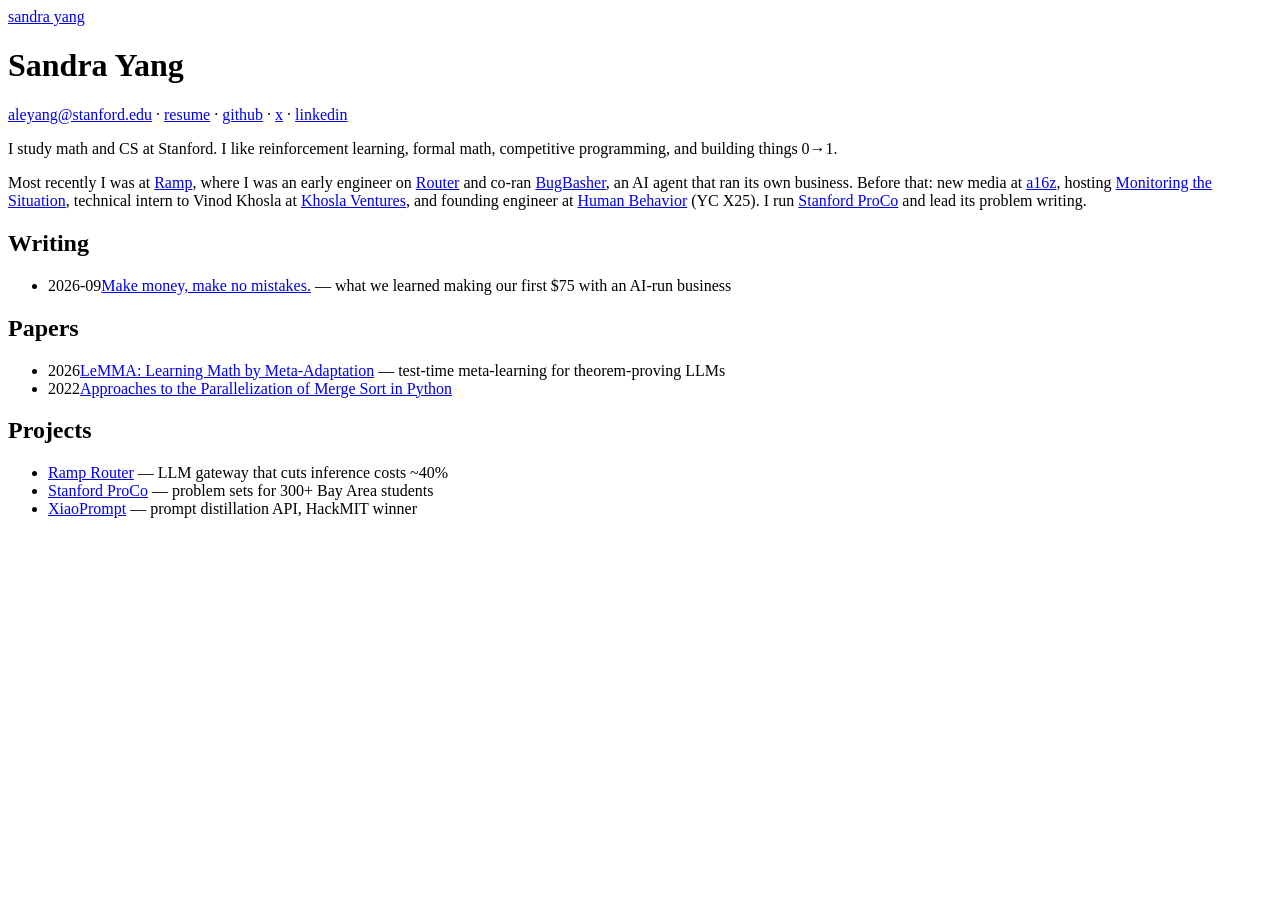
==== public/index.html @ 0807a64a "Minimal LaTeX-style personal site + resume Co-Authored-By: Devin AI <158243242+devin-ai-integration[" ====
<!doctype html>
<html lang="en">
<head>
<meta charset="utf-8">
<meta name="viewport" content="width=device-width, initial-scale=1">
<title>sandra yang</title>
<meta name="description" content="Sandra Yang — math &amp; CS at Stanford.">
<link rel="stylesheet" href="/style.css">
</head>
<body>
<main>
<nav><a href="/">sandra yang</a></nav>
<h1>Sandra Yang</h1>
<p class="meta"><a href="mailto:aleyang@stanford.edu">aleyang@stanford.edu</a> · <a href="/resume.pdf">resume</a> · <a href="https://github.com/birdhumming">github</a> · <a href="https://x.com/sandylikesfrogs">x</a> · <a href="https://www.linkedin.com/in/aleyang">linkedin</a></p>
<p>I study math and CS at Stanford. I like reinforcement learning, formal math, competitive programming, and building things 0→1.</p>
<p>Most recently I was at <a href="https://ramp.com">Ramp</a>, where I was an early engineer on <a href="/router">Router</a> and co-ran <a href="/bugbasher">BugBasher</a>, an AI agent that ran its own business. Before that: new media at <a href="https://a16z.com">a16z</a>, hosting <a href="/mts">Monitoring the Situation</a>, technical intern to Vinod Khosla at <a href="https://khoslaventures.com">Khosla Ventures</a>, and founding engineer at <a href="https://humanbehavior.co">Human Behavior</a> (YC X25). I run <a href="/proco">Stanford ProCo</a> and lead its problem writing.</p>

<h2>Writing</h2>
<ul class="plain">
<li><span class="date">2026-09</span><a href="/bugbasher">Make money, make no mistakes.</a> — what we learned making our first $75 with an AI-run business</li>
</ul>

<h2>Papers</h2>
<ul class="plain">
<li><span class="date">2026</span><a href="/lemma">LeMMA: Learning Math by Meta-Adaptation</a> — test-time meta-learning for theorem-proving LLMs</li>
<li><span class="date">2022</span><a href="/mergesort">Approaches to the Parallelization of Merge Sort in Python</a></li>
</ul>

<h2>Projects</h2>
<ul class="plain">
<li><a href="/router">Ramp Router</a> — LLM gateway that cuts inference costs ~40%</li>
<li><a href="/proco">Stanford ProCo</a> — problem sets for 300+ Bay Area students</li>
<li><a href="/xiaoprompt">XiaoPrompt</a> — prompt distillation API, HackMIT winner</li>
</ul>

</main>
</body>
</html>
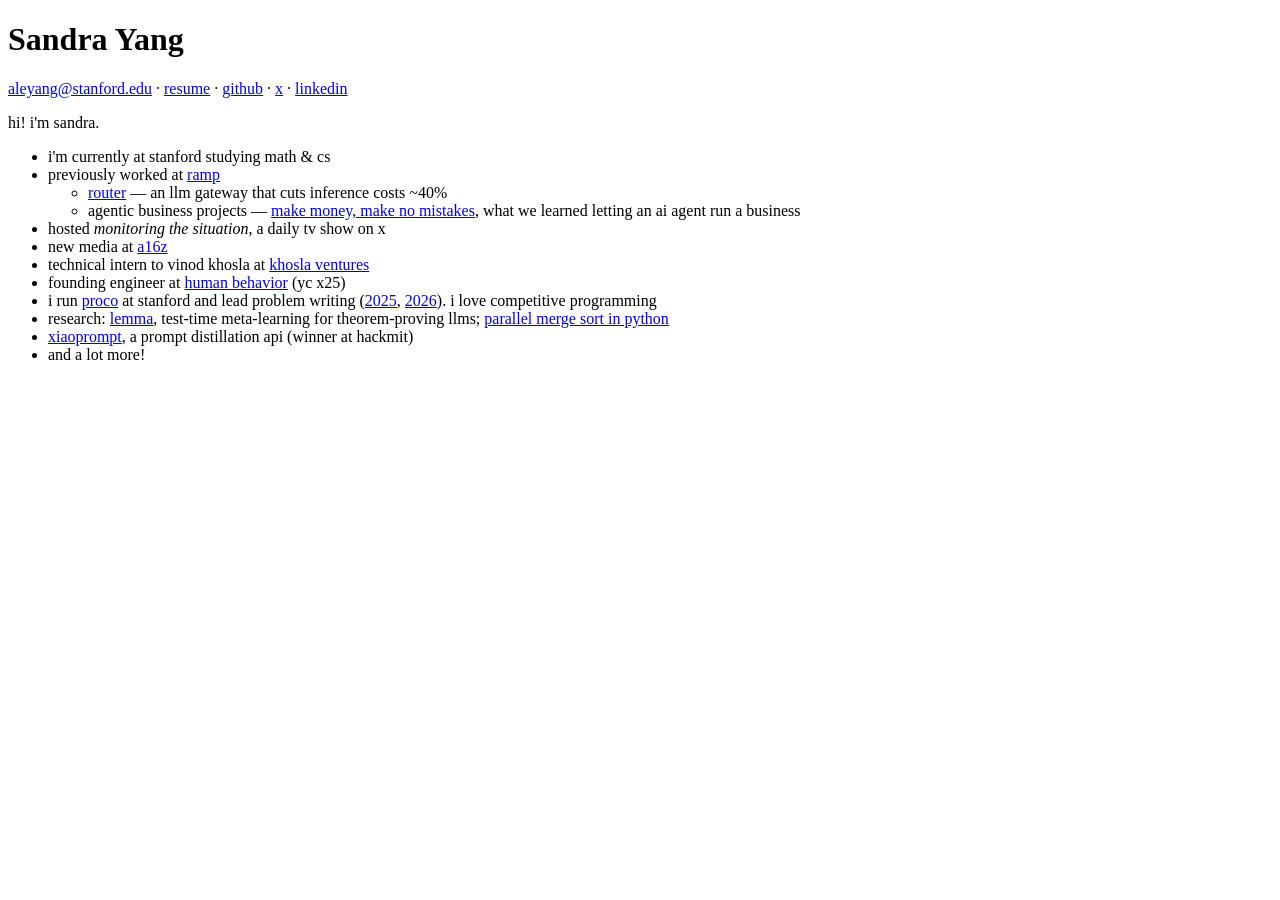
==== commit 3768d54a: "Collapse to single bullet-list homepage + bugbasher page Co-Authored-By: Devin AI <158243242+devin-a" ====
--- a/public/index.html
+++ b/public/index.html
@@ -4,33 +4,30 @@
 <meta charset="utf-8">
 <meta name="viewport" content="width=device-width, initial-scale=1">
 <title>sandra yang</title>
-<meta name="description" content="Sandra Yang — math &amp; CS at Stanford.">
+<meta name="description" content="Sandra Yang — math & CS at Stanford.">
 <link rel="stylesheet" href="/style.css">
 </head>
 <body>
 <main>
-<nav><a href="/">sandra yang</a></nav>
 <h1>Sandra Yang</h1>
 <p class="meta"><a href="mailto:aleyang@stanford.edu">aleyang@stanford.edu</a> · <a href="/resume.pdf">resume</a> · <a href="https://github.com/birdhumming">github</a> · <a href="https://x.com/sandylikesfrogs">x</a> · <a href="https://www.linkedin.com/in/aleyang">linkedin</a></p>
-<p>I study math and CS at Stanford. I like reinforcement learning, formal math, competitive programming, and building things 0→1.</p>
-<p>Most recently I was at <a href="https://ramp.com">Ramp</a>, where I was an early engineer on <a href="/router">Router</a> and co-ran <a href="/bugbasher">BugBasher</a>, an AI agent that ran its own business. Before that: new media at <a href="https://a16z.com">a16z</a>, hosting <a href="/mts">Monitoring the Situation</a>, technical intern to Vinod Khosla at <a href="https://khoslaventures.com">Khosla Ventures</a>, and founding engineer at <a href="https://humanbehavior.co">Human Behavior</a> (YC X25). I run <a href="/proco">Stanford ProCo</a> and lead its problem writing.</p>
-
-<h2>Writing</h2>
-<ul class="plain">
-<li><span class="date">2026-09</span><a href="/bugbasher">Make money, make no mistakes.</a> — what we learned making our first $75 with an AI-run business</li>
-</ul>
-
-<h2>Papers</h2>
-<ul class="plain">
-<li><span class="date">2026</span><a href="/lemma">LeMMA: Learning Math by Meta-Adaptation</a> — test-time meta-learning for theorem-proving LLMs</li>
-<li><span class="date">2022</span><a href="/mergesort">Approaches to the Parallelization of Merge Sort in Python</a></li>
-</ul>
-
-<h2>Projects</h2>
-<ul class="plain">
-<li><a href="/router">Ramp Router</a> — LLM gateway that cuts inference costs ~40%</li>
-<li><a href="/proco">Stanford ProCo</a> — problem sets for 300+ Bay Area students</li>
-<li><a href="/xiaoprompt">XiaoPrompt</a> — prompt distillation API, HackMIT winner</li>
+<p>hi! i'm sandra.</p>
+<ul>
+<li>i'm currently at stanford studying math &amp; cs</li>
+<li>previously worked at <a href="https://ramp.com">ramp</a>
+  <ul>
+  <li><a href="https://router.com">router</a> — an llm gateway that cuts inference costs ~40%</li>
+  <li>agentic business projects — <a href="/bugbasher">make money, make no mistakes</a>, what we learned letting an ai agent run a business</li>
+  </ul>
+</li>
+<li>hosted <i>monitoring the situation</i>, a daily tv show on x</li>
+<li>new media at <a href="https://a16z.com">a16z</a></li>
+<li>technical intern to vinod khosla at <a href="https://khoslaventures.com">khosla ventures</a></li>
+<li>founding engineer at <a href="https://humanbehavior.co">human behavior</a> (yc x25)</li>
+<li>i run <a href="https://stanfordproco.com">proco</a> at stanford and lead problem writing (<a href="https://codeforces.com/gym/592245">2025</a>, <a href="https://codeforces.com/gym/676302">2026</a>). i love competitive programming</li>
+<li>research: <a href="/lemma.pdf">lemma</a>, test-time meta-learning for theorem-proving llms; <a href="https://arxiv.org/abs/2211.16479">parallel merge sort in python</a></li>
+<li><a href="https://github.com/birdhumming/xiao-prompt">xiaoprompt</a>, a prompt distillation api (winner at hackmit)</li>
+<li>and a lot more!</li>
 </ul>
 
 </main>
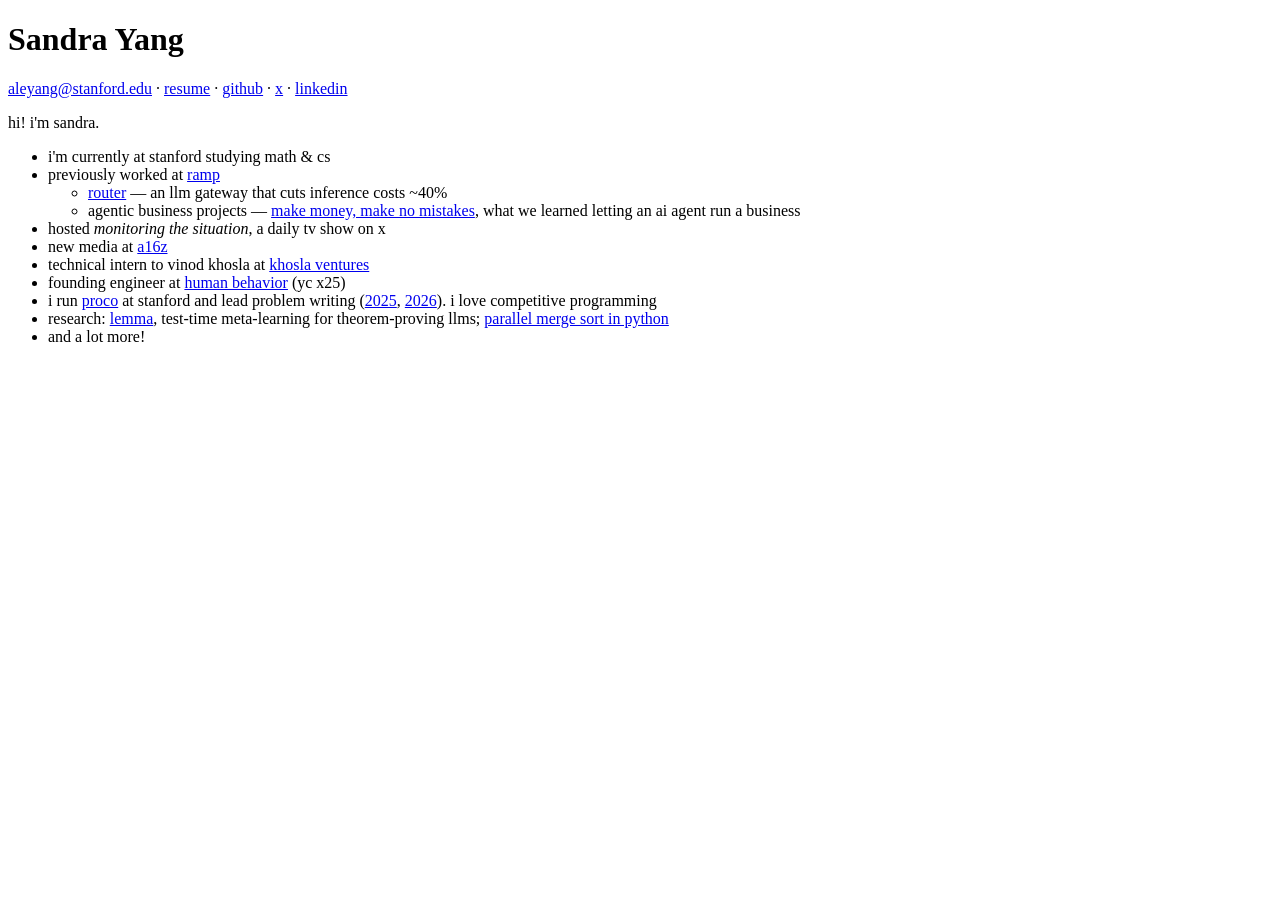
==== commit 5ef02275: "Resume: header email+site only, drop BugBasher project entry; site: drop xiaoprompt Co-Authored-By: " ====
--- a/public/index.html
+++ b/public/index.html
@@ -4,7 +4,7 @@
 <meta charset="utf-8">
 <meta name="viewport" content="width=device-width, initial-scale=1">
 <title>sandra yang</title>
-<meta name="description" content="Sandra Yang — math & CS at Stanford.">
+<meta name="description" content="Sandra Yang — math &amp; CS at Stanford.">
 <link rel="stylesheet" href="/style.css">
 </head>
 <body>
@@ -26,7 +26,6 @@
 <li>founding engineer at <a href="https://humanbehavior.co">human behavior</a> (yc x25)</li>
 <li>i run <a href="https://stanfordproco.com">proco</a> at stanford and lead problem writing (<a href="https://codeforces.com/gym/592245">2025</a>, <a href="https://codeforces.com/gym/676302">2026</a>). i love competitive programming</li>
 <li>research: <a href="/lemma.pdf">lemma</a>, test-time meta-learning for theorem-proving llms; <a href="https://arxiv.org/abs/2211.16479">parallel merge sort in python</a></li>
-<li><a href="https://github.com/birdhumming/xiao-prompt">xiaoprompt</a>, a prompt distillation api (winner at hackmit)</li>
 <li>and a lot more!</li>
 </ul>
 
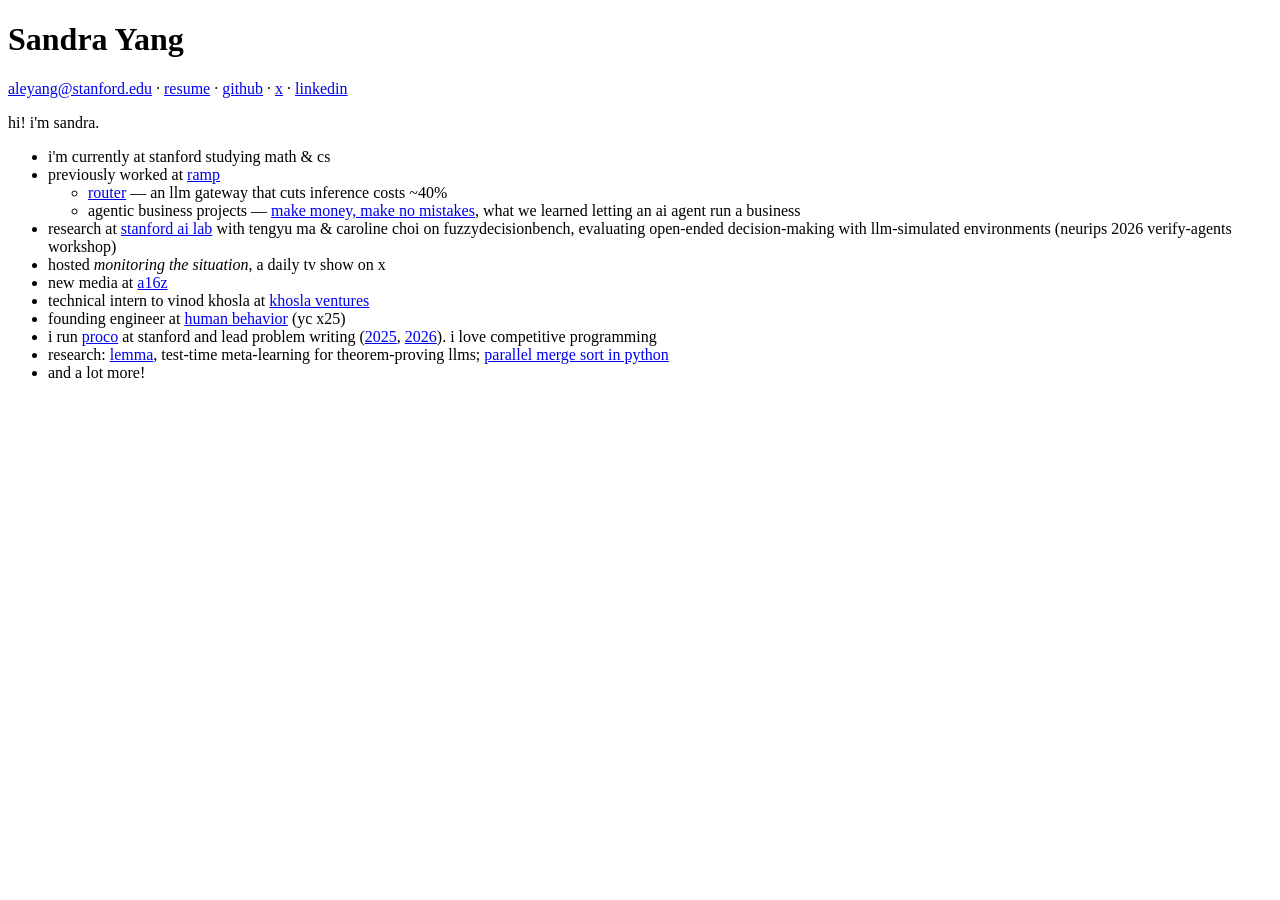
==== commit 770f03c9: "Add SAIL / FuzzyDecisionBench to resume and site" ====
--- a/public/index.html
+++ b/public/index.html
@@ -20,6 +20,7 @@
   <li>agentic business projects — <a href="/bugbasher">make money, make no mistakes</a>, what we learned letting an ai agent run a business</li>
   </ul>
 </li>
+<li>research at <a href="https://ai.stanford.edu">stanford ai lab</a> with tengyu ma &amp; caroline choi on fuzzydecisionbench, evaluating open-ended decision-making with llm-simulated environments (neurips 2026 verify-agents workshop)</li>
 <li>hosted <i>monitoring the situation</i>, a daily tv show on x</li>
 <li>new media at <a href="https://a16z.com">a16z</a></li>
 <li>technical intern to vinod khosla at <a href="https://khoslaventures.com">khosla ventures</a></li>
